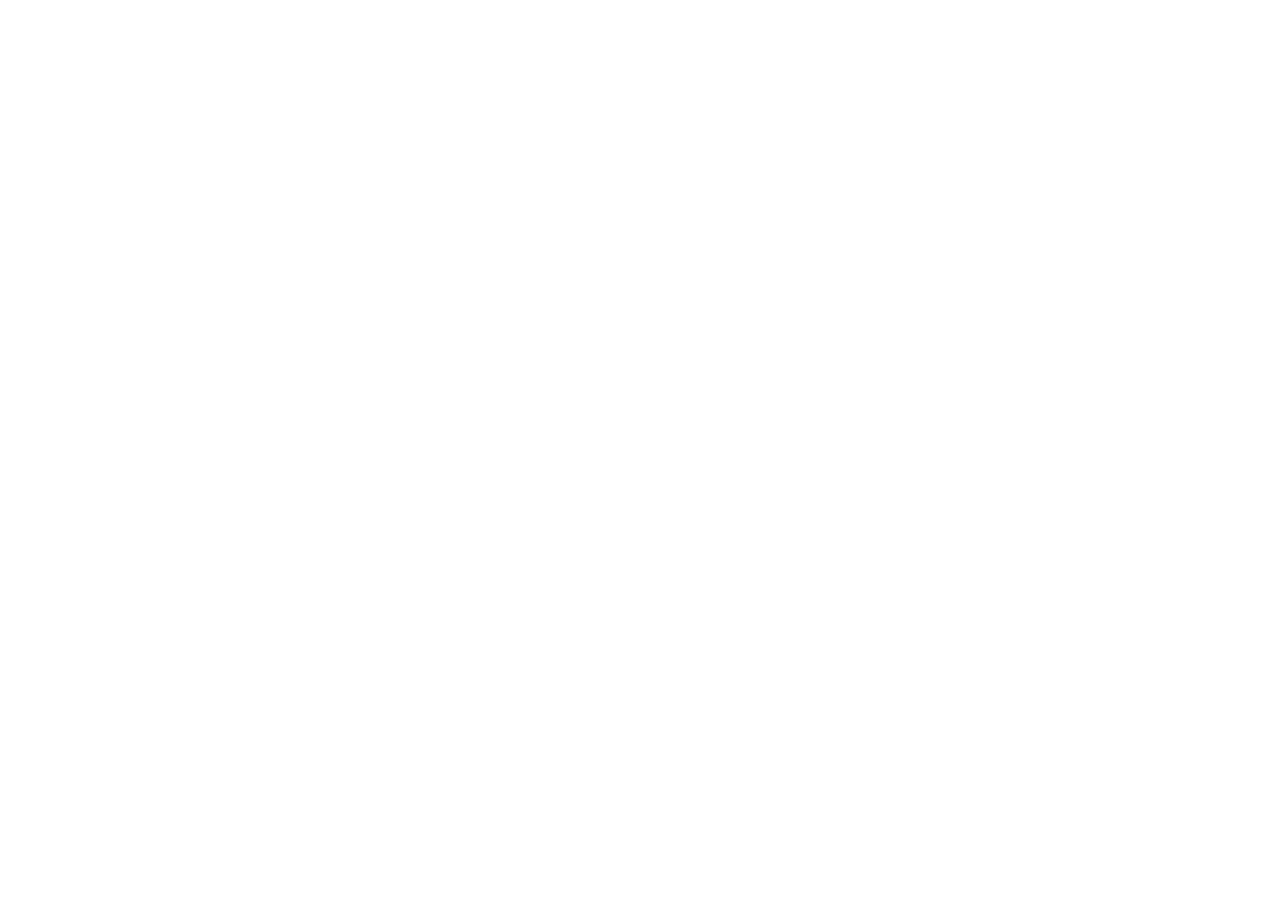
==== ProjectNo-02/BMI-Project/Index.html @ 9a088014 "Project 2 start" ====
<!DOCTYPE html>
<html lang="en">
<head>
    <meta charset="UTF-8">
    <meta name="viewport" content="width=device-width, initial-scale=1.0">
    <title>BMI Project</title>
</head>
<body>
    
    
</body>
</html>
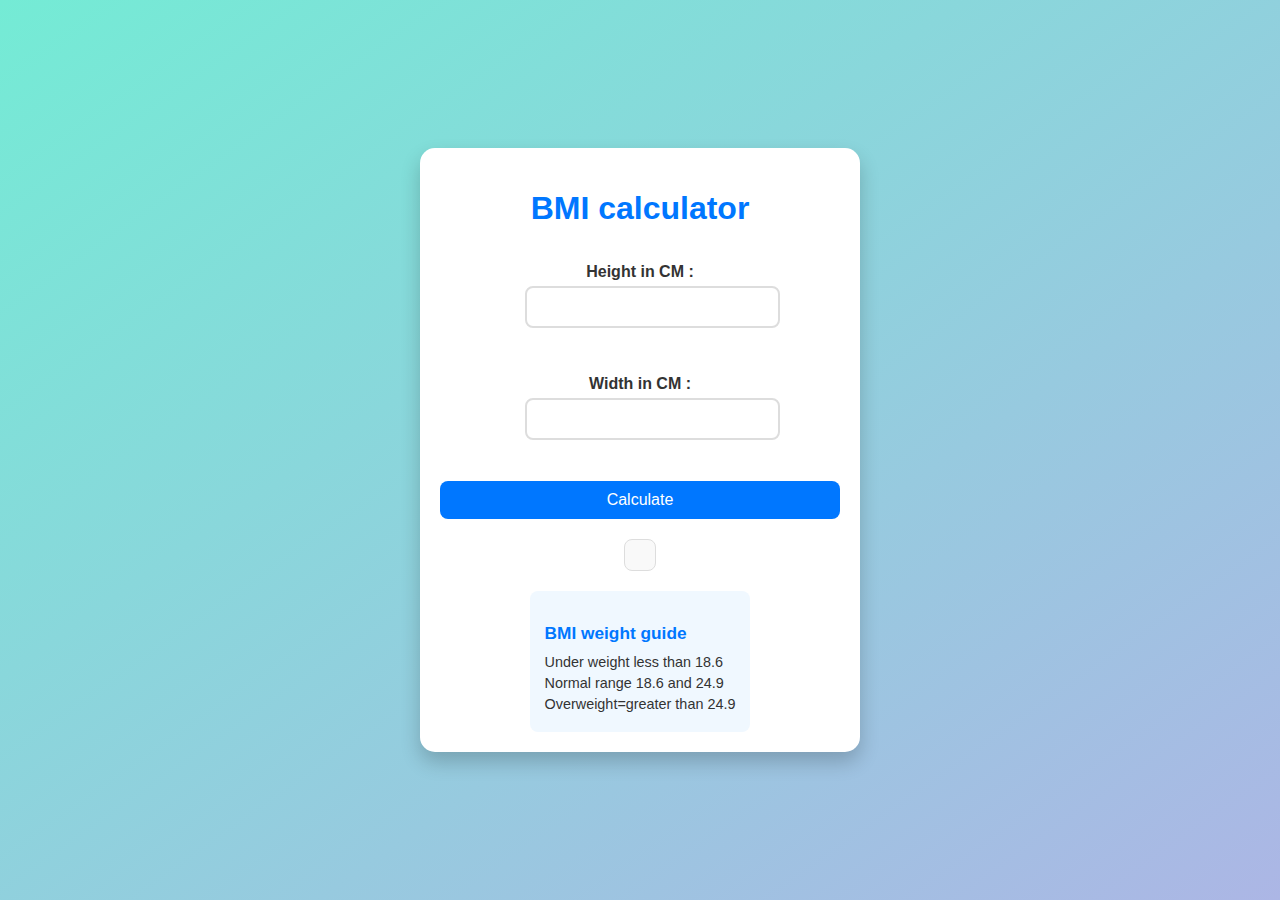
==== commit 5b1187be: "project 2 is completed" ====
--- a/ProjectNo-02/BMI-Project/Index.html
+++ b/ProjectNo-02/BMI-Project/Index.html
@@ -4,8 +4,27 @@
     <meta charset="UTF-8">
     <meta name="viewport" content="width=device-width, initial-scale=1.0">
     <title>BMI Project</title>
+    <link rel="stylesheet" href="CalculatorStyle.css">
 </head>
 <body>
+    <div class="container">
+        <h1>BMI calculator</h1>
+        <form>
+            <p><label>Height in CM :</label><input type="text" id="height"></p>
+            <p><label>Width in CM :</label><input type="text" id="width"></p>
+            <button>Calculate</button>
+            <div id="results"></div>
+            <div id="weight-guide">
+                <h3>BMI weight guide</h3>
+                <p>Under weight less than 18.6</p>
+                <p>Normal range 18.6 and 24.9</p>
+                <p>Overweight=greater than 24.9</p>
+            </div>
+
+        </form>
+    </div>
+
+    <script src="Calculator.js"></script>
     
     
 </body>
--- a/ProjectNo-02/BMI-Project/CalculatorStyle.css
+++ b/ProjectNo-02/BMI-Project/CalculatorStyle.css
@@ -0,0 +1,123 @@
+/* General Reset */
+body {
+    margin: 0;
+    padding: 0;
+    box-sizing: border-box;
+    font-family: 'Arial', sans-serif;
+    background: linear-gradient(to bottom right, #74ebd5, #acb6e5);
+    display: flex;
+    justify-content: center;
+    align-items: center;
+    min-height: 100vh;
+    color: #333;
+}
+
+/* Container Styling */
+.container {
+    max-width: 400px;
+    width: 100%;
+    padding: 20px;
+    background: #ffffff;
+    border-radius: 15px;
+    box-shadow: 0 10px 20px rgba(0, 0, 0, 0.2);
+    text-align: center;
+}
+
+/* Header */
+h1 {
+    font-size: 2em;
+    color: #0077ff;
+    margin-bottom: 20px;
+}
+
+/* Form Styling */
+form {
+    display: flex;
+    flex-direction: column;
+    align-items: center;
+}
+
+label {
+    display: block;
+    font-weight: bold;
+    margin-bottom: 5px;
+    font-size: 1em;
+}
+
+input[type="text"] {
+    width: 100%;
+    padding: 10px;
+    margin-bottom: 15px;
+    border: 2px solid #ddd;
+    border-radius: 8px;
+    font-size: 1em;
+    transition: border-color 0.3s ease;
+}
+
+input[type="text"]:focus {
+    border-color: #0077ff;
+    outline: none;
+}
+
+button {
+    background-color: #0077ff;
+    color: #ffffff;
+    padding: 10px 20px;
+    font-size: 1em;
+    border: none;
+    border-radius: 8px;
+    cursor: pointer;
+    transition: background-color 0.3s ease;
+    width: 100%;
+    margin-top: 10px;
+}
+
+button:hover {
+    background-color: #005bb5;
+}
+
+/* Results Section */
+#results {
+    margin-top: 20px;
+    padding: 15px;
+    background-color: #f9f9f9;
+    border: 1px solid #ddd;
+    border-radius: 8px;
+    font-size: 1.2em;
+    color: #555;
+}
+
+/* Weight Guide */
+#weight-guide {
+    margin-top: 20px;
+    padding: 15px;
+    background: #f0f8ff;
+    border-radius: 8px;
+    text-align: left;
+    font-size: 0.9em;
+}
+
+#weight-guide h3 {
+    color: #0077ff;
+    font-size: 1.2em;
+    margin-bottom: 10px;
+}
+
+#weight-guide p {
+    margin: 5px 0;
+}
+
+/* Responsive Design */
+@media (max-width: 600px) {
+    .container {
+        padding: 15px;
+    }
+
+    h1 {
+        font-size: 1.8em;
+    }
+
+    button {
+        font-size: 0.9em;
+    }
+}
